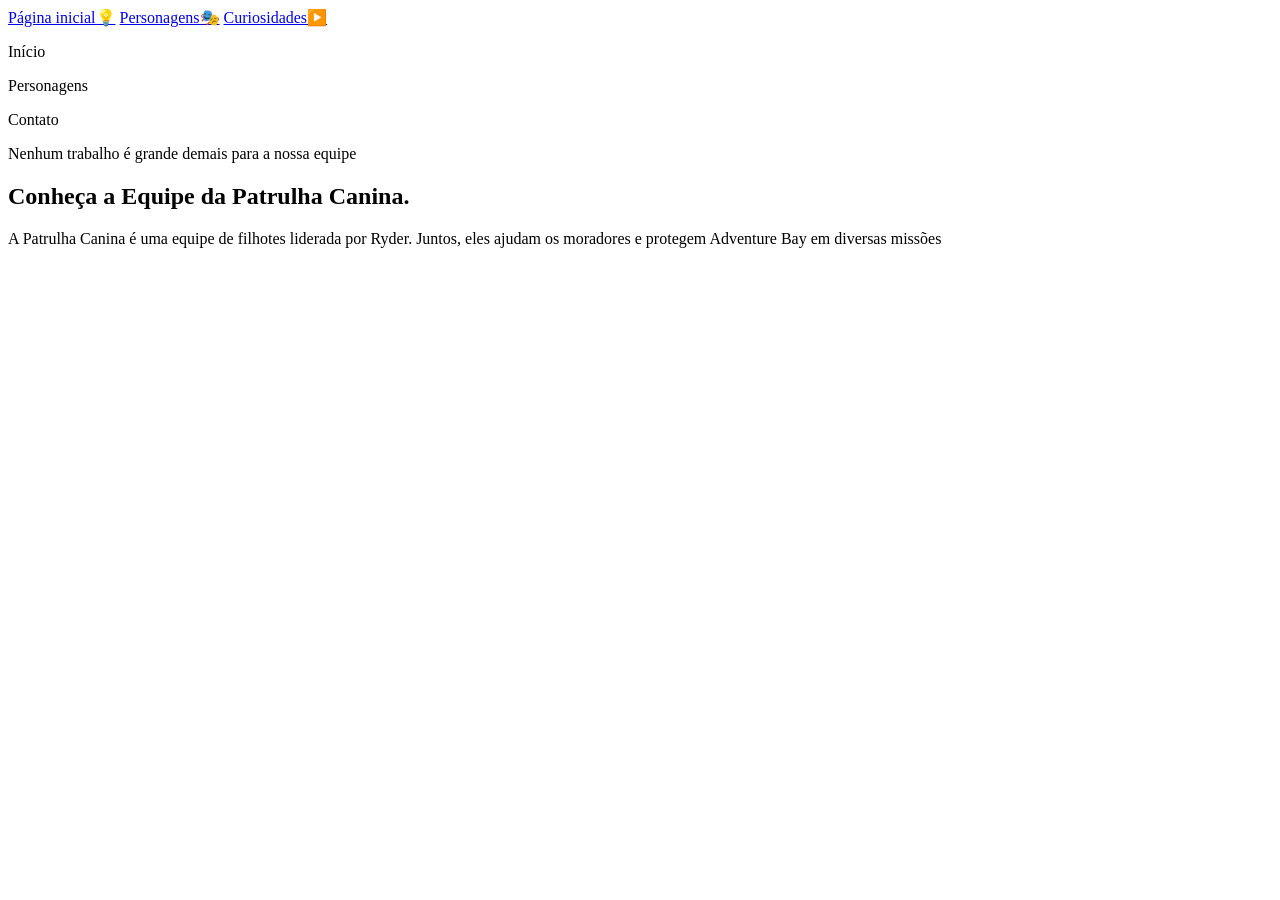
==== index.html @ 59c3f668 "first commit" ====
<!DOCTYPE html>
<html lang="pt-BR">
    <head>
    <main>
        <meta charset="UTF-8">
        <title>Isso é uma aula de link</title>
        <a rel="stylesheet" href="pages/pagina_inicial.html">Página inicial💡</a>
        <a rel="stylesheet" href="pages/personagens.html">Personagens🎭</a>
        <a rel="stylesheet" href="pages/curiosidades.html">Curiosidades▶️</a>

    </head>
    <body>
         </section>
            <section id="menu">
                <p>Início</p>
                <p>Personagens</p>
                <p>Contato</p>

            </section>

        </header>
        <main>
            <section id="introducao">
                <article>
                    <p class="letras_pequenas"> Nenhum trabalho é grande demais para a nossa equipe</p>
                    <h2>Conheça a Equipe da Patrulha Canina.</h2>
                    <p>
                       A Patrulha Canina é uma equipe de filhotes liderada por Ryder. Juntos, eles ajudam os moradores e protegem Adventure Bay em diversas missões
                    </p>
                </article>
<html>


</html>
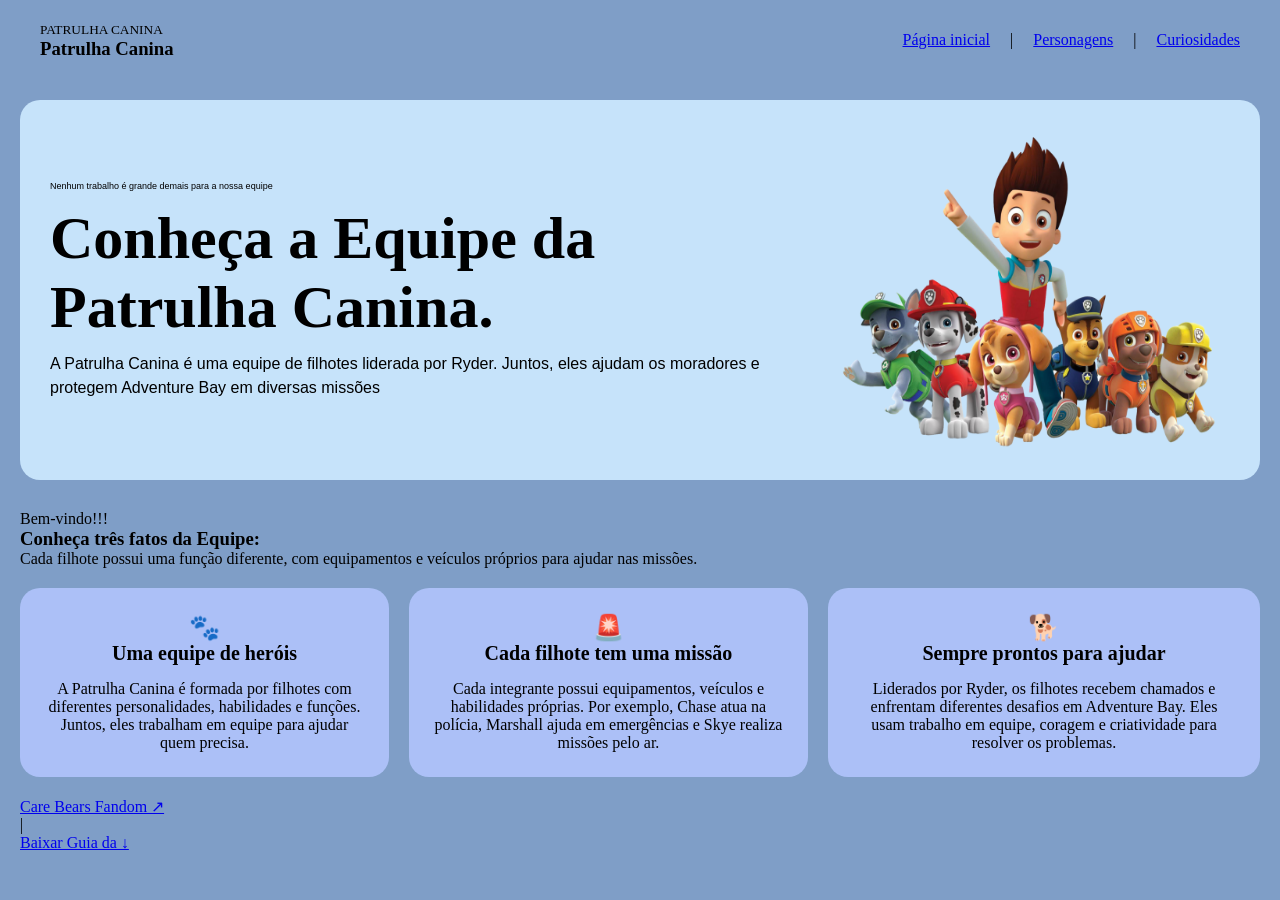
==== commit 6cfd87df: "first commit" ====
--- a/index.html
+++ b/index.html
@@ -1,26 +1,30 @@
 <!DOCTYPE html>
 <html lang="pt-BR">
     <head>
+        <meta charset="UTF-8">
+        <title>Aula de link</title>
+        <link rel="stylesheet" href="css/style.css"/>
+    </head>
+
+    <body>
+
+    <header>
+        <section id="topo">
+            <section>
+                <small>PATRULHA CANINA</small>
+                <h1>Patrulha Canina</h1>
+            </section>
+            <section id="menu">
+                <a href="index.html">Página inicial</a>
+                <p>|</p>
+                <a href="pages/personagens.html">Personagens</a>
+                <p>|</p>
+                <a href="pages/curiosidades.html">Curiosidades</a>
+            </section>
+        </section>
+    </header>
     <main>
-        <meta charset="UTF-8">
-        <title>Isso é uma aula de link</title>
-        <a rel="stylesheet" href="pages/pagina_inicial.html">Página inicial💡</a>
-        <a rel="stylesheet" href="pages/personagens.html">Personagens🎭</a>
-        <a rel="stylesheet" href="pages/curiosidades.html">Curiosidades▶️</a>
-
-    </head>
-    <body>
-         </section>
-            <section id="menu">
-                <p>Início</p>
-                <p>Personagens</p>
-                <p>Contato</p>
-
-            </section>
-
-        </header>
-        <main>
-            <section id="introducao">
+          <section id="introducao">
                 <article>
                     <p class="letras_pequenas"> Nenhum trabalho é grande demais para a nossa equipe</p>
                     <h2>Conheça a Equipe da Patrulha Canina.</h2>
@@ -28,7 +32,55 @@
                        A Patrulha Canina é uma equipe de filhotes liderada por Ryder. Juntos, eles ajudam os moradores e protegem Adventure Bay em diversas missões
                     </p>
                 </article>
-<html>
+
+                <img
+                    src="assets/img/canina.png"
+                    alt="Imagem representando um disco de cores" />
+            </section>
+
+            <section id="destaques">
+                <article>
+                    <p class="letras_medias">Bem-vindo!!!</p>
+                    <h3>Conheça três fatos da Equipe: </h3>
+                    <p>Cada filhote possui uma função diferente, com equipamentos e veículos próprios para ajudar nas missões. </p>
+                </article>
+                <section id="motivos">
+                    <article class="motivo">
+                        <span class="emoji">🐾</span>
+                        <h3>Uma equipe de heróis</h3>
+                        <p>A Patrulha Canina é formada por filhotes com diferentes personalidades, habilidades e funções. Juntos, eles trabalham em equipe para ajudar quem precisa.</p>
+                    </article>
+                    <article class="motivo">
+                        <span class="emoji">🚨</span>
+                        <h3>Cada filhote tem uma missão</h3>
+                        <p>Cada integrante possui equipamentos, veículos e habilidades próprias. Por exemplo, Chase atua na polícia, Marshall ajuda em emergências e Skye realiza missões pelo ar.</p>
+                    </article>
+                    <article class="motivo">
+                        <span class="emoji">🐕</span>
+                        <h3>Sempre prontos para ajudar</h3>
+                        <p>Liderados por Ryder, os filhotes recebem chamados e enfrentam diferentes desafios em Adventure Bay. Eles usam trabalho em equipe, coragem e criatividade para resolver os problemas.</p>
+                    </article>
+                </section>
+            </section>
+        </section>
+
+    <section id="ir-para-personagens"></section>
 
 
-</html>
+
+
+
+
+
+
+
+
+                    
+            <section id="links-rodape">
+                <span class="link"><a href="https://carebears.fandom.com/wiki/Care_Bears" target="_blank" rel="noreferrer">Care Bears Fandom ↗</a></span>
+                <p>|</p>
+                <span class="link"><a href="../assets/files/guia_ursinhos_carinhosos.txt" download>Baixar Guia da ↓</a></span>
+            </section>
+        </footer>
+    </body>
+</html>
--- a/css/style.css
+++ b/css/style.css
@@ -0,0 +1,106 @@
+* {
+    padding: 0;
+    margin: 0;
+    box-sizing: border-box;
+}
+
+body {
+    font-family: Georgia, 'Times New Roman', Times, serif;
+    background-color: rgb(127, 158, 199);
+    padding: 20px;
+    color:rgb(0, 0, 0);
+}
+
+header {
+    padding-left: 20px;
+    margin-bottom:40px;
+    justify-content: space-between;
+}
+
+#topo {
+    display: flex;
+    justify-content: space-between;
+}
+
+#menu {
+    display: flex;
+    gap: 20px;
+    margin-right: 20px;
+    align-items: center;
+}
+
+#introducao {
+    display: flex;
+    flex-direction: row;
+    gap: 30px;
+    padding: 30px;
+    background-color: rgb(198, 227, 250);
+    border-radius: 20px;
+    align-items: center;
+    justify-content: space-between;
+    margin-bottom: 30px;
+    line-height: 1.5;
+    font-family: Arial, Helvetica, sans-serif;
+}
+
+.letras_pequenas {
+    color:rgb(0, 0, 0)
+    text-transform: uppercase;
+    front-weight: bold;
+    font-size: xx-small;
+    font-family: font-family: 'Segoe UI', Tahoma, Geneva, Verdana, sans-serif;
+}
+
+#introducao h2 {
+    font-size:60px;
+    margin-top:10px;
+    margin-bottom: 10px;
+    font-family: Georgia, 'Times New Roman', Times, serif;
+    line-height: normal;
+}
+#introducao img {
+    width: 400px;
+    height:320px;
+}
+
+#motivos {
+    display: flex;
+    gap: 20px;
+    margin-top: 20px;
+    margin-bottom: 20px;
+}
+
+.motivo {
+    background-color: rgb(172, 192, 247);
+    border-radius: 20px;
+    text-align: center;
+    padding: 25px;
+}
+
+.emoji {
+    font-size: 25px;
+}
+
+.motivo h3 {
+    font-size: 20px;
+    margin-bottom: 15px;
+}
+
+hr{
+    border-top: none;
+    border-color: rgb(191, 224, 224);
+    margin-top: 50px;
+    margin-bottom: 20px;
+}
+
+footer {
+    text-transform: uppercase;
+    font-weight: bold;
+    font-size: small;
+    font-family:'Franklin Gothic Medium', 'Arial Narrow', Arial, sans-serif;
+    line-height: 3;
+    text-align: center;
+}
+.identificacao {
+    line-height: 1.5;
+}
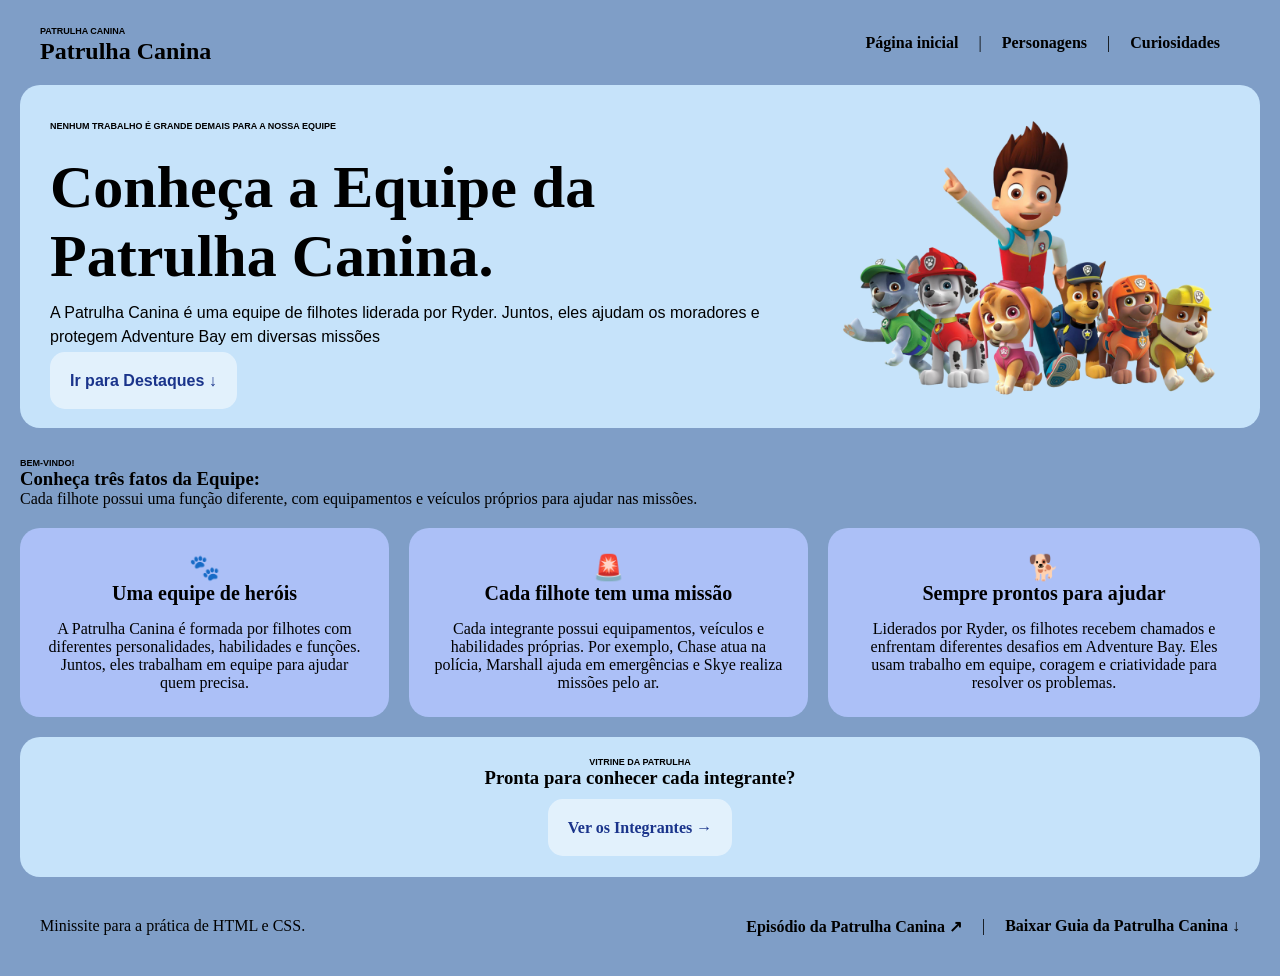
==== commit c6e12255: "fix: arruma o site" ====
--- a/index.html
+++ b/index.html
@@ -7,11 +7,9 @@
     </head>
 
     <body>
-
-    <header>
-        <section id="topo">
+        <header>
             <section>
-                <small>PATRULHA CANINA</small>
+                <small class="letras_pequenas">PATRULHA CANINA</small>
                 <h1>Patrulha Canina</h1>
             </section>
             <section id="menu">
@@ -21,16 +19,16 @@
                 <p>|</p>
                 <a href="pages/curiosidades.html">Curiosidades</a>
             </section>
-        </section>
-    </header>
-    <main>
-          <section id="introducao">
+        </header>
+        <main>
+            <section id="introducao">
                 <article>
                     <p class="letras_pequenas"> Nenhum trabalho é grande demais para a nossa equipe</p>
                     <h2>Conheça a Equipe da Patrulha Canina.</h2>
                     <p>
                        A Patrulha Canina é uma equipe de filhotes liderada por Ryder. Juntos, eles ajudam os moradores e protegem Adventure Bay em diversas missões
                     </p>
+                    <a href="#destaques">Ir para Destaques ↓</a>
                 </article>
 
                 <img
@@ -40,7 +38,7 @@
 
             <section id="destaques">
                 <article>
-                    <p class="letras_medias">Bem-vindo!!!</p>
+                    <p class="letras_pequenas">Bem-vindo!</p>
                     <h3>Conheça três fatos da Equipe: </h3>
                     <p>Cada filhote possui uma função diferente, com equipamentos e veículos próprios para ajudar nas missões. </p>
                 </article>
@@ -62,24 +60,22 @@
                     </article>
                 </section>
             </section>
-        </section>
 
-    <section id="ir-para-personagens"></section>
+            <section id="ir-para-personagens">
+                <p class="letras_pequenas">Vitrine da patrulha</p>
+                <h3>Pronta para conhecer cada integrante?</h3>
+                <a href="pages/personagens.html">Ver os Integrantes →</a>
+            </section>
+        </main>
 
-
-
-
-
-
-
-
-
-
-                    
+        <footer>
+            <section>
+                <p>Minissite para a prática de HTML e CSS.</p>
+            </section>
             <section id="links-rodape">
-                <span class="link"><a href="https://carebears.fandom.com/wiki/Care_Bears" target="_blank" rel="noreferrer">Care Bears Fandom ↗</a></span>
+                <span class="link"><a href="https://www.youtube.com/watch?v=B5zQI30KUwM" target="_blank" rel="noreferrer">Episódio da Patrulha Canina ↗</a></span>
                 <p>|</p>
-                <span class="link"><a href="../assets/files/guia_ursinhos_carinhosos.txt" download>Baixar Guia da ↓</a></span>
+                <span class="link"><a href="assets/files/teste.txt" download>Baixar Guia da Patrulha Canina ↓</a></span>
             </section>
         </footer>
     </body>
--- a/css/style.css
+++ b/css/style.css
@@ -6,20 +6,26 @@
 
 body {
     font-family: Georgia, 'Times New Roman', Times, serif;
-    background-color: rgb(127, 158, 199);
+    background-color: #7f9ec7;
     padding: 20px;
     color:rgb(0, 0, 0);
 }
 
 header {
-    padding-left: 20px;
-    margin-bottom:40px;
+    padding: 0px 20px;
+    margin-bottom:20px;
     justify-content: space-between;
+    display: flex;
 }
 
-#topo {
-    display: flex;
-    justify-content: space-between;
+header a {
+    text-decoration: none;
+    color: black;
+    font-weight: bold;
+}
+
+header a:hover {
+    color: #1a348b;
 }
 
 #menu {
@@ -44,11 +50,11 @@
 }
 
 .letras_pequenas {
-    color:rgb(0, 0, 0)
+    color:rgb(0, 0, 0);
     text-transform: uppercase;
-    front-weight: bold;
+    font-weight: bold;
     font-size: xx-small;
-    font-family: font-family: 'Segoe UI', Tahoma, Geneva, Verdana, sans-serif;
+    font-family: 'Segoe UI', Tahoma, Geneva, Verdana, sans-serif;
 }
 
 #introducao h2 {
@@ -58,9 +64,26 @@
     font-family: Georgia, 'Times New Roman', Times, serif;
     line-height: normal;
 }
+
+#introducao p {
+    margin-bottom: 20px;
+}
+
 #introducao img {
     width: 400px;
-    height:320px;
+}
+
+main a {
+    padding: 20px;
+    background-color: rgba(255, 255, 255, 0.5);
+    border-radius: 15px;
+    text-decoration: none;
+    font-weight: bold;
+    color: #1a348b;
+}
+
+main a:hover {
+    color: black;
 }
 
 #motivos {
@@ -86,21 +109,37 @@
     margin-bottom: 15px;
 }
 
-hr{
-    border-top: none;
-    border-color: rgb(191, 224, 224);
-    margin-top: 50px;
+#ir-para-personagens {
+    text-align: center;
+    padding: 20px;
+    background-color: rgb(198, 227, 250);
+    border-radius: 20px;
+    padding-bottom: 40px;
     margin-bottom: 20px;
 }
 
+#ir-para-personagens h3 {
+    margin-bottom: 30px;
+}
+
 footer {
-    text-transform: uppercase;
+    padding: 20px;
+    justify-content: space-between;
+    display: flex;
+}
+
+footer a {
+    text-decoration: none;
+    color: black;
     font-weight: bold;
-    font-size: small;
-    font-family:'Franklin Gothic Medium', 'Arial Narrow', Arial, sans-serif;
-    line-height: 3;
-    text-align: center;
 }
-.identificacao {
-    line-height: 1.5;
+
+footer a:hover {
+    color: #1a348b;
+}
+
+#links-rodape {
+    display: flex;
+    gap: 20px;
+    align-items: center;
 }
